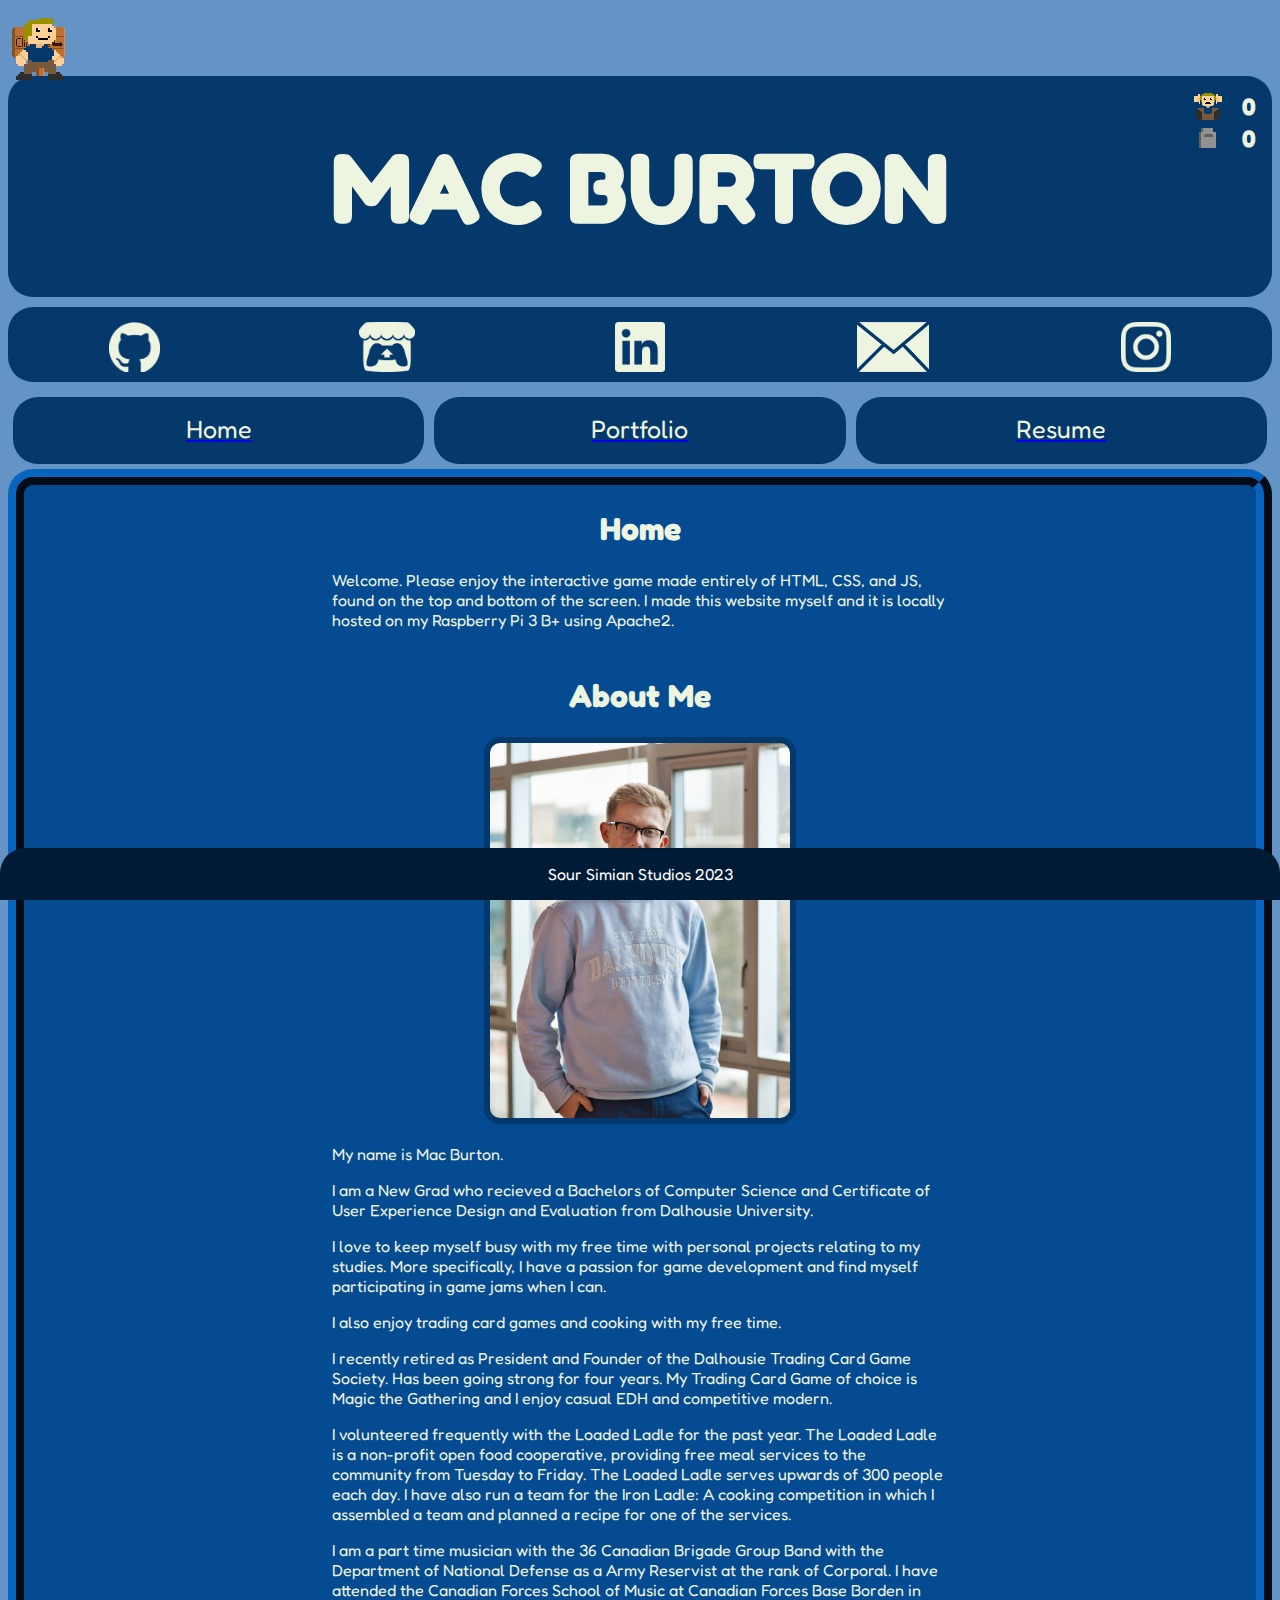
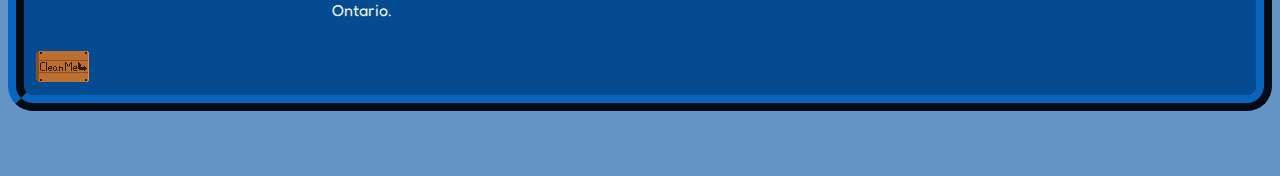
==== index.html @ ea4a15a8 "Added consistant stylings for clean me sign and corpse margin" ====
<!DOCTYPE html>
<html>
    <head>
        <meta charset="utf-8">
        <meta name="viewport" content="width=device-width, initial-scale=1">
        <title>My Website</title>
        <link rel="stylesheet" href="https://fonts.googleapis.com/css?family=Fredoka One">
        <link rel="stylesheet" href="styles/styles.css">
        <script src="https://code.jquery.com/jquery-3.7.1.min.js"></script>
        <!--<script src="functions.js"></script>-->
    </head>
    <body id="body">

        
        <div id="deathSpace" style="position:absolute;">
            <img src="./Images/Signs/S1.png" style="position:absolute; padding-top: 4px;">
        </div>
        <img id="character" style="position:absolute;" src="./Images/Character/M0.png" onclick="GFG_Fun()" >
        <div id="deathSpawner" style="position:absolute;">
            
        </div>
        
        <img id="character-space" style="visibility: hidden;" src="./Images/Character/M0.png" onclick="GFG_Fun()">
        
        
        <script type="text/javascript">
            document.getElementById('character').style.transform = "scale(1)";

            var left = 0;
            guy = document.getElementById('character');
            timerId = 0;
            counter = 0;
            deathCounter = 0;
            spriteManager = 0;
            up = true;
            right = true;
            moveSpeed = 8;
            opacityFadeNum = 0;
            wait = true;
            death = false;
            opacityFade = false;
            score = 0;
            cleanScore = 0;
            falling = false;
            fallingCounter = 0;
            permaWait = false;
            firstCycle = true;

            
            //console.log("product: " + product[0]);
            
            const queryString = window.location.search;
            const urlParams = new URLSearchParams(queryString);
            console.log(urlParams);
            if (urlParams.size > 0){
                const killScoreURL = urlParams.get('k');
                score = killScoreURL;
                console.log(score);
                

                const cleanScoreURL = urlParams.get('c');
                cleanScore = cleanScoreURL;
                console.log(cleanScore);
                
            }
            
            //Temp vars
            trigger = false;
            
            //TODO if permawait, corpse should not teleport to curr pos (to see bug kill while waiting about to walk)

            timerId = setInterval( function() { //This function is called by the browser every 33 milliseconds
                updateLinks();
                document.getElementById("killScore").innerHTML = score;
                document.getElementById("cleanScore").innerHTML = cleanScore;
                var width = document.getElementById('nav-name').offsetWidth - 64;

                if (death){
                    deathCounter++;
                    
                    if (deathCounter > 32){
                        document.getElementById('character').style.opacity = "0.0";
                        document.getElementById('character').style.visibility = "visible";
                        //document.getElementById("killScore").innerHTML = deathCounter;
                        
                        deathCounter = 0;
                        death = false;
                        opacityFade = true;
                        respawnSfx = new Audio('./sfx/Respawn/respawn-1.mp3');
                        respawnSfx.volume = 0.05;
                        respawnSfx.play();
                    }
                }

                if (falling){
                    fallingCounter++;

                    //if (fallingCounter < 32){

                        
                    // This can probably be improved on
                    //if (fallingCounter < 32){
                        if (isNaN(parseInt(document.getElementById('corpse' + score).style.top))){
                            if (!permaWait && !wait){
                                document.getElementById('corpse' + score).style.left =  guy.style.left = left + "px";
                            }
                            else{
                                permaWait = true;
                            }
                            document.getElementById('corpse' + score).style.top = (fallingCounter * fallingCounter)+ "px";
                            firstCycle = false;
                        }
                        else{
                            
                            if (parseInt(document.getElementById('corpse' + score).style.top) < document.getElementById('body').scrollHeight - document.getElementsByClassName('footer')[0].offsetHeight){

                                if (!permaWait && !wait){
                                    document.getElementById('corpse' + score).style.left =  guy.style.left = left + "px";
                                }
                                else{
                                    permaWait = true;
                                }
                                //document.getElementById('nav-name').innerHTML = fallingCounter * fallingCounter + "\n" + document.getElementById('body').scrollHeight
                                if (fallingCounter * fallingCounter > document.getElementById('body').scrollHeight - document.getElementsByClassName('footer')[0].offsetHeight){
                                    smackSfx = new Audio('./sfx/Smacks/smack-2.mp3');
                                    smackSfx.volume = 0.2;
                                    smackSfx.play();
                                    
                                    //document.getElementById('nav-name').innerHTML = document.getElementById('corpse' + score).clientHeight / 2;
                                    fallingCounter = 0;
                                    falling = false;
                                    permaWait = false;
                                    firstCycle = true;
                                    
                                    //document.getElementById('corpse' + score).src = './Images/Character/D1.png';
                                    document.getElementById('corpse' + score).style.visibility = "hidden";
                                    
                                    let img = document.createElement('img');
                                    img.id = 'corpse' + (score);
                                    //img.classList.add('corpses');
                                    img.style.position = 'absolute';
                                    img.src ='./Images/Character/D1.png';
                                    if (!right){
                                        img.style.transform = "scaleX(-1)";
                                    }
                                    img.style.left = guy.style.left;
                                    img.onclick = function() { 
                                        
                                        imageNameSplit = img.src.split("/");
                                        imageName = imageNameSplit[imageNameSplit.length - 1]
                                        if (!(imageName == 'tomb-1.png' || imageName == 'tomb-2.png' || imageName == 'tomb-3.png')){
                                            cleanScore++;
                                            updateLinks();
                                            document.getElementById("cleanScore").innerHTML = cleanScore;
                                            bellSfx = new Audio('./sfx/Bells/bell-' + getRandomInt(1,3) + '.mp3');
                                            bellSfx.volume = 0.2;
                                            bellSfx.play();
                                            img.src ='./Images/Tombstones/tomb-' + getRandomInt(1,3) + '.png';
                                        }
                                    };
                                    
                                    document.getElementById('text-main').appendChild(img);
                                    

                                    //document.getElementById('corpse' + score).style.top = document.getElementById('body').scrollHeight - document.getElementsByClassName('footer')[0].offsetHeight + "px";
                                }
                                else{
                                    document.getElementById('corpse' + score).style.top = (fallingCounter * fallingCounter)+ "px";
                                    
                                }  
                            }
                            //document.getElementById('nav-name').innerHTML = document.getElementById('corpse' + score).style.top + "\n" + document.getElementById('body').scrollHeight;
                        }
                    //}
                    
                }

                


                if (parseFloat(document.getElementById('character').style.opacity) < 1.0){
                    document.getElementById('character').style.opacity = parseFloat(document.getElementById('character').style.opacity) + 0.1;
                }

                if (wait){
                    document.getElementById('character').src = "./Images/Character/M0.png";
                    counter++;
                    if (counter > 32){
                        
                        wait = false;
                    }
                }
                
                else{
                    if (right){
                        left += moveSpeed;
                        if( left > width) {
                            
                            //clearInterval( timerId ); //Stop the interval because left is > 200
                            document.getElementById('character').style.transform = "scaleX(-1)";
                            left= document.getElementById("nav-name").offsetWidth - 64;
                            right = false;
                            wait = true;
                        }

                        counter++;
                        if (counter > 4){
                            counter = 0;
                            if (spriteManager > 2){
                                up = false;
                            }
                            else if (spriteManager < 2){
                                up = true;
                            }
                            up ? spriteManager++ : spriteManager--;
                            document.getElementById('character').src = "./Images/Character/M" + spriteManager + ".png";
                        }
                        //Update image
                        guy.style.left = left + "px";
                }
                else{
                    
                    if(left > width) { 

                        trigger = true;
                        //document.getElementById('nav-name').innerHTML = guy.style.left + "\n" + width + "BANG";
                        //clearInterval( timerId ); //Stop the interval because left is > 200
                        document.getElementById('character').style.transform = "scaleX(-1)";
                        left= document.getElementById("nav-name").offsetWidth - 64;
                        right = false;
                    }

                    left -= moveSpeed;
                    if( left < 8) {
                        
                        //clearInterval( timerId ); //Stop the interval because left is > 200
                        document.getElementById('character').style.transform = "scaleX(1)";
                        left = 8;
                        right = true;
                        wait = true;
                    }
                    



                    counter++;
                    if (counter > 4){
                        counter = 0;
                        if (spriteManager > 2){
                            up = false;
                        }
                        else if (spriteManager < 2){
                            up = true;
                        }
                        up ? spriteManager++ : spriteManager--;
                        document.getElementById('character').src = "./Images/Character/M" + spriteManager + ".png";
                    }
                    //Update image
                    guy.style.left = left + "px";
                    }
                    document.getElementById('deathSpawner').style.left = guy.style.left;
                }
                
                
            }, 33 );

            function GFG_Fun() {
                //<img id="character" style="position:absolute;" src="./Images/Character/M0.png" onclick="GFG_Fun()" >
                score++;
                updateLinks();
                document.getElementById("killScore").innerHTML = score;
                let img = document.createElement('img');
                img.id = 'corpse' + score;
                img.style.position = 'absolute';
                img.src ='./Images/Character/D0.png';
                img.style.left = guy.style.left;
                document.getElementById('deathSpace').appendChild(img);
                
                if (wait){
                    permaWait = true;
                }

                document.getElementById('character').style.visibility = "hidden";
                death = true;
                falling = true;

                punchSfx = new Audio('./sfx/Punches/punch-1.mp3');
                punchSfx.volume = 0.2;
                punchSfx.play();

                screamSfx = new Audio('./sfx/Screams/scream-' + getRandomInt(1,3) + '.mp3');
                screamSfx.volume = 0.2;
                screamSfx.play();
                
            }

            function updateLinks(){
                document.getElementById("nav-index").setAttribute("href", "./index.html?k=" + score + "&c=" + cleanScore);
                document.getElementById("nav-portfolio").setAttribute("href", "./portfolio.html?k=" + score + "&c=" + cleanScore);
                document.getElementById("nav-resume").setAttribute("href", "./resume.html?k=" + score + "&c=" + cleanScore);
            }

            function getRandomInt(min, max) {
                min = Math.ceil(min);
                max = Math.floor(max);
                return Math.floor(Math.random() * (max - min + 1)) + min;
            }
        </script>

        <div>
            <img id="killIcon" src="./Images/Character/D0.png" alt="Death Icon">
            <h2 id="killScore"></h2>
        </div>
        <div>
            <img id="cleanIcon" src="./Images/Tombstones/tomb-1.png" alt="Tombstone Icon">
            <h2 id="cleanScore"></h2>
        </div>
        
        <h1 id="nav-name">MAC BURTON</h1>
        <div id="nav-links" class="row">
            <!-- <button onclick="updateScore()">temp button</button> -->
            
            
            <div class="col-5">
                <a href="https://github.com/limemonkeys">
                    <img class="nav-logos" src="./Images/Logos/github.png" alt="Github Logo">
                </a>
            </div>
            <div class="col-5">
                <a href="https://limemonkeys.itch.io/">
                    <img class="nav-logos" src="./Images/Logos/itch.png" alt="Itch.io Logo">
                </a>
            </div>
            <div class="col-5">
                <a href="https://www.linkedin.com/in/joseph-burton-2851a319b/">
                    <img class="nav-logos" src="./Images/Logos/linkedin.png" alt="LinkedIn Logo">     
                </a>
            </div>
            <div class="col-5">
                <a href="mailto:macburton1000@gmail.com">
                    <img class="nav-logos" src="./Images/Logos/mail.png" alt="Email Logo">     
                </a>
            </div>
            <div class="col-5">
                <a href="https://www.instagram.com/citrussimian/">
                    <img class="nav-logos" src="./Images/Logos/instagram.png" alt="Instagram Logo">    
                </a>
            </div>
        </div>
        <div class="row">
            <a id="nav-index" class="col-3" href="./index.html">
                <div class="nav-page">
                    Home
                </div>
            </a> 
            <a id="nav-portfolio" class="col-3" href="./portfolio.html">
                <div class="nav-page">
                    Portfolio
                </div>
            </a>
            <a id="nav-resume" class="col-3" href='./resume.html'>
                <div class="nav-page">
                    Resume
                </div>
            </a>
        </div>
        

        

        <!--Main-->
        <div class="main border">
            <h1>Home</h1>
            <p class="text">
                Welcome. 
                Please enjoy the interactive game made entirely of HTML, CSS, and JS, found on the top and bottom of the screen.
                I made this website myself and it is locally hosted on my Raspberry Pi 3 B+ using Apache2.
            </p>
            <h1 class="text-space">About Me</h1>
            <img id="profile" src="./Images/Headshot 1.jpeg" alt="Selfie">
            <p id="" class="text">
                My name is Mac Burton. 
            </p>
            <p class="text">
                I am a New Grad who recieved a Bachelors of Computer Science 
                and Certificate of User Experience Design and Evaluation from 
                Dalhousie University.
            </p>
            <p class="text">
                I love to keep myself busy with my free time with
                personal projects relating to my studies. More specifically, I
                have a passion for game development and find myself participating 
                in game jams when I can.
            </p>
            <p class="text">
                I also enjoy trading card games and cooking with my free time.
            </p>
            <p class="text">
                I recently retired as President and Founder of the Dalhousie
                Trading Card Game Society. Has been going strong for four years.
                My Trading Card Game of choice is Magic the Gathering and I enjoy
                casual EDH and competitive modern.
            </p>
            <p class="text">
                I volunteered frequently with the Loaded Ladle for the past year.
                The Loaded Ladle is a non-profit open food cooperative, providing free
                meal services to the community from Tuesday to Friday. The Loaded
                Ladle serves upwards of 300 people each day. I have also run a team
                for the Iron Ladle: A cooking competition in which I assembled a team
                and planned a recipe for one of the services.
            </p>
            
            <p class="text">
                I am a part time musician with the 36 Canadian Brigade Group Band 
                with the Department of National Defense as a Army Reservist at the 
                rank of Corporal. I have attended the Canadian Forces School of Music
                at Canadian Forces Base Borden in Ontario.
            </p>
            <img id="cleanSign" src="./Images/Signs/S2.png">
            <p id="text-main" class="text hidden-text">
                I am the one who stops.<br>
                I am the one who stops
            </p>
            
        </div>
    </body>
    <footer class="footer">
        <p>Sour Simian Studios 2023</p>
    </footer>
</html>
---- styles/styles.css ----
/*
Filename: styles.css
Author: Mac Burton
Start Date: 16 Sept '23
Summary:
    This stylesheet used for styling each of the pages for this website. 
    There are comments grouping related stylings together.
*/

/*
Section: Rows and Columns
Relevancy: All pages
*/
.row {
    display: flex;
}

.col-1 {
    flex: 100%;
    padding: 5px;
}

.col-2 {
    flex: 50%;
    padding: 5px;
}

.col-3 {
    flex: 33.3%;
    padding: 5px;
}

.col-4 {
    flex: 25%;
    padding: 5px;
}

.col-5 {
    flex: 20%;
    padding: 5px;
}

.col-6 {
    flex: 16.66%;
    padding: 5px;
}


/*
Section: General Stylings
Relevancy: All
*/

/* Class to center text. Typically used on 1-2 sentence paragraphs */
.text-center{
    text-align: center;
}


/*
Section: Navbar
Relevancy: All pages
*/

#nav-name{
    color: #EDF5E1;
    background-color: #05386B;
    text-align: center;
    padding-top: 50px;
    padding-bottom: 50px;
    border-radius: 25px;
    font-size: 100px;
    margin: 0;
}

#nav-links{
    color: #EDF5E1;
    background-color: #05386B;
    text-align: center;
    height: 75px;
    border-radius: 25px;
    margin-top: 10px;
    padding: 0px;
}

.nav-logos{
    padding-top: 10px;
    height: 50px;
    width: auto;
}

.nav-page{
    color: #EDF5E1;
    background-color: #05386B;
    text-align: center;
    font-size: 25px;
    height: 50px;
    border-radius: 25px;
    margin-top: 5px;
    padding-top: 17px;
    margin-top: 10px;
    text-decoration: none;
}

/*
Section: Background
Relevancy: All
*/

body {
    background-color: #6394C5;
    font-family: "Fredoka One", sans-serif;
}


/*
Section: Main
Relevancy: All
*/

.main{
    color: #EDF5E1;
    text-align: center;
    height: 500px; 
    border-radius: 25px;
    height: auto;
    margin-bottom: 65px;
    padding-top: 3px;
    padding-bottom: 3px;
}

.border{
    /* THIS DOESN'T WORK ON CHROME. ACCENT COLOR APPEARS BLACK. CURSE YOU CHROME!!! */
    border: 16px ridge #05386B;
    background-color: #054b92;
    border-radius: 25px;
}


/*
Section: Footer
Relevancy: All
*/

.footer{
    position: fixed;
    left: 0;
    bottom: 0;
    width: 100%;
    border-top-left-radius: 25px;
    border-top-right-radius: 25px;
    background-color: #001b36;
    color: white; /*TODO: Update to off-white*/
    text-align: center;
}









#character{
    transform: scale(1);
    margin-top: 8px;
}

#character-space{
    
}






#home{
    margin-left: -5px;
    margin-right: 5px;
}

#other{
    margin-left: 5px;
    margin-right: -5px;
}










.portfolioPics{

    border: 6px solid #05386B;
}







#text-background{
    background-color: #427ab3;
}

#profile{
    width: 300px;  
    height: auto;  
    border-radius: 16px;
    border: 6px solid #05386B;
}




.text{

    padding-left: 25%;
    padding-right: 25%;
    text-align: left;

}





.text-space{

    padding-top: 25px;
}

.container {
    max-width: 1200px; /* adjust to the desired size */
    margin: 0 auto;
    display: grid;
    grid-template-columns: repeat(4, 1fr); /* adjust as needed */
    grid-gap: 20px; /* adjust as needed */
}

.column {
    display: flex;
    flex-direction: column;
    align-items: center;
    justify-content: center;
    text-align: center;
}

.column img {
    width: 300px;  
    height: auto;  
    border-radius: 16px;
    object-fit: cover;
    object-position: center;
    margin-bottom: 10px;
}

#border-inner{
    background-color: #427ab3;
    border-radius: 25px;
    border: 8px ridge #05386B;
    border-top-left-radius: 0px;
    margin-left: 4%;
    margin-right: 4%;
    margin-top: -32px;
}

#border-inner-title{
    background-color: #427ab3;
    border-radius: 25px;
    border: 8px ridge #05386B;
    border-bottom: 0px;
    padding-bottom: 24px;
    margin-left: 4%;
    margin-right: 4%;
    /* If the screen is bigger, width should instead be about 33.33% */
    width: 50%;
    position: relative; /* Add this */
    z-index: 1; /* Add this */
}

#resume-container {
    width: 80%;
    height: 1050px;
    border-bottom-left-radius: 32px;
    border-bottom-right-radius: 32px;
    border-top-right-radius: 32px;
    /* fix for safari rounded corners */
    position: relative;
    overflow: hidden;
    margin: auto;
    mask-image: -webkit-radial-gradient(#054b92, black);
}

#resume-container-tabs {
    width: 80%;
    
    
    /* fix for safari rounded corners */
    position: relative;
    overflow: hidden;
    margin: auto;
    
}

.resume-container-tab {
    color: #EDF5E1;
    background-color: #05386B;
    text-align: center;
    font-size: 20px;
    height: 24px;
    margin-top: 0px;
    padding-top: 8px;
    border-top-left-radius: 32px;
    border-top-right-radius: 32px;
    
}

.hidden{
    opacity: 0;
}

.hidden-text{
    color: rgba(0,0,0,0);
}

#border-inner-date{
    background-color: #427ab3;
    border-radius: 25px;
    border: 8px ridge #05386B;
    border-top: 0px;
    padding-top: 1px;
    margin-top: -16px;
    margin-left: 4%;
    margin-right: 4%;
    width: 50%;
    position: relative; /* Add this */
    z-index: 0; /* Add this to place it behind the other element */
}

/* Used for blog posts */

.blog-post {
    width: 80%;
    margin: auto;
    background-color: #427ab3;
    border-radius: 25px;
    border: 8px ridge #05386B;
    overflow: hidden;
    padding: 0px 20px 0px 20px;
    box-shadow: 0 2px 4px rgba(0, 0, 0, 0.2);
}

.blog-post-title {
    float: left;
}

.blog-post-date {

    float: right;
    /*padding-left: 85%;*/
}

.blog-post-text {
    clear: both;
    margin-top: 20px;
    text-align: left;
    padding: 0px 20px 0px 20px;
    
}

/* Finished */

@media screen and (max-width: 1800px) {
    .container {
        grid-template-columns: repeat(3, 1fr);
    }

    
}

@media screen and (max-width: 1100px) {
    .container {
        grid-template-columns: repeat(2, 1fr);
    }
}

@media screen and (max-width: 750px) {
    .container {
        grid-template-columns: repeat(1, 1fr);
    }
}

/* This makes the screen dark */
.overlay {
    position: fixed;
    top: 0;
    left: 0;
    width: 100%;
    height: 100%;
    background-color: #000000;
    display: none;
}

.overlay-content {
    background-color: #2ca361;
    position: absolute;
    top: 50%;
    left: 50%;
    transform: translate(-50%, -50%);
    padding: 20px;
    text-align: center;
    width: 90%;
    height: 70%;
    max-width: 800px;
    max-height: 600px;
    overflow: auto;
    border-radius: 25px;
    border: 16px ridge #037034;
}

.overlay-text {
    position: fixed;
    top: 0;
    left: 0;
    width: 80%; /* adjust as needed */
    height: 80%; /* adjust as needed */
    background-color: #000000;
    color: white;
    padding: 20px;
    overflow-y: scroll;
}

.close {
    position: absolute;
    top: 0px;
    right: 15px;
    font-size: 30px;
    font-weight: bold;
    cursor: pointer;
}


.slideshow-container {
    position: relative;
    margin: auto;
    width: 80%;
}

.slide {
    display: none;
    position: absolute;
    top: 0;
    left: 0;
    width: 100%;
    

}

.slide:first-child {
    display: block;
}

.slide img {
    width: 100%;
}

.slideRounding{
    border: 6px solid #037034;
    border-radius: 25px;
}

.prev,
.next {
    position: absolute;
    transform: translateY(+150%);
    width: auto;
    padding: 16px;
    color: white;
    font-weight: bold;
    font-size: 20px;
    transition: 0.6s ease;
    border-radius: 0 3px 3px 0;
    cursor: pointer;
}

.prev {
    left: 0;
    border-radius: 3px 0 0 3px;
}

.next {
    right: 0;
    border-radius: 3px 3px 3px 0;
}

.prev:hover,
.next:hover {
    background-color: rgba(0, 0, 0, 0.8);
}

@media screen and (max-width: 600px) {
    .prev,
    .next {
        font-size: 18px;
        padding: 8px;
    }
}

.below-text{
    padding-top: 275px;
}

.float-text-left{
    text-align: left;
}

#killScore{
    color: #EDF5E1;
    position: absolute; 
    margin-top: 16px;
    right: 24px;
}
#killIcon{
    position: absolute; 
    margin-top: 14px;
    right: 56px;
    width: 32px;
}

#cleanScore{
    color: #EDF5E1;
    position: absolute; 
    margin-top: 48px;
    right: 24px;
}

#cleanIcon{
    position: absolute; 
    margin-top: 52px;
    right: 56px;
    width: 32px;
}

#cleanSign{
    position: absolute;
    left: 32px;
    padding-top: 0px;
}

/*
Mobile View Specific Changes
*/
@media only screen and (max-width: 600px) {
    #profile {
        width: 150px;
    }
    #nav-name{
        font-size: 65px;
    }
    .nav-logos{
        padding-top: 15px;
        height: 35px;
        width: auto;
    }
    .text{

        padding-left: 10%;
        padding-right: 10%;    
    }
    .nav-page{
        color: #EDF5E1;
        background-color: #05386B;
        text-align: center;
        font-size: 20px;
        height: 50px;
        border-radius: 25px;
        margin-top: 0px;
        padding-top: 22px;
        margin-top: 5px;
        margin-bottom: 5px;
    }

    #resume-container {
        height: 420px;
    }
}
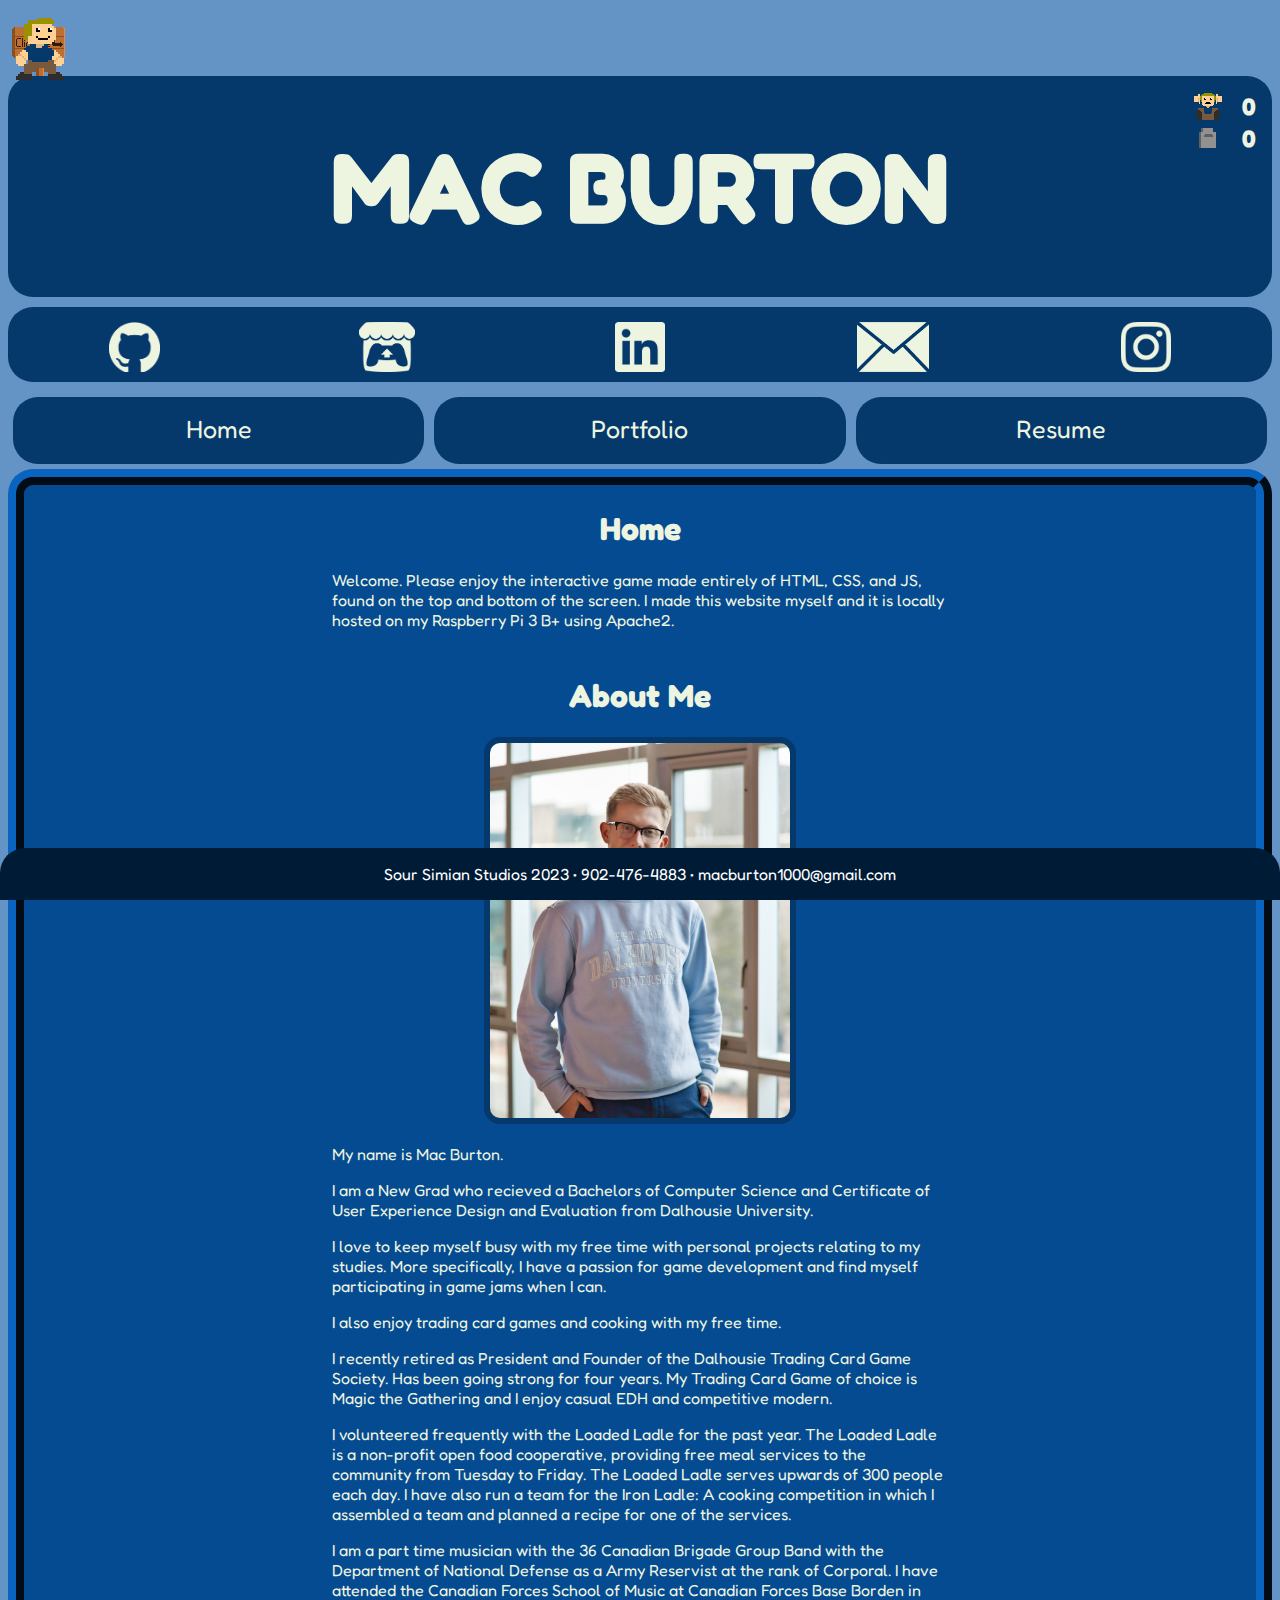
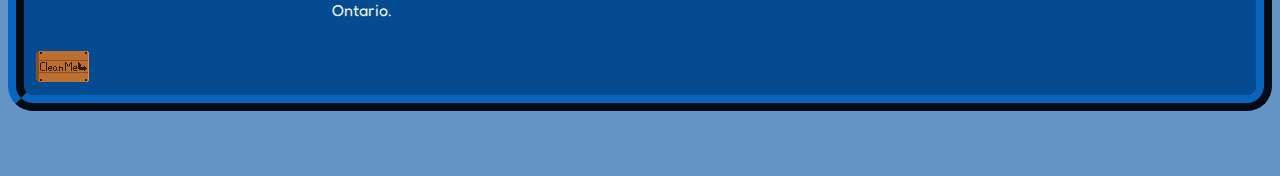
==== commit 87160574: "Fixed bad LinkedIn redirect. Made all non-email links open in seperate tab" ====
--- a/index.html
+++ b/index.html
@@ -322,17 +322,17 @@
             
             
             <div class="col-5">
-                <a href="https://github.com/limemonkeys">
+                <a href="https://github.com/limemonkeys" target="_blank">
                     <img class="nav-logos" src="./Images/Logos/github.png" alt="Github Logo">
                 </a>
             </div>
             <div class="col-5">
-                <a href="https://limemonkeys.itch.io/">
+                <a href="https://limemonkeys.itch.io/" target="_blank">
                     <img class="nav-logos" src="./Images/Logos/itch.png" alt="Itch.io Logo">
                 </a>
             </div>
             <div class="col-5">
-                <a href="https://www.linkedin.com/in/joseph-burton-2851a319b/">
+                <a href="https://www.linkedin.com/in/mac-burton-2851a319b/" target="_blank">
                     <img class="nav-logos" src="./Images/Logos/linkedin.png" alt="LinkedIn Logo">     
                 </a>
             </div>
@@ -342,7 +342,7 @@
                 </a>
             </div>
             <div class="col-5">
-                <a href="https://www.instagram.com/citrussimian/">
+                <a href="https://www.instagram.com/citrussimian/" target="_blank">
                     <img class="nav-logos" src="./Images/Logos/instagram.png" alt="Instagram Logo">    
                 </a>
             </div>
@@ -425,6 +425,6 @@
         </div>
     </body>
     <footer class="footer">
-        <p>Sour Simian Studios 2023</p>
+        <p>Sour Simian Studios 2023 &#x2022; 902-476-4883 &#x2022; macburton1000@gmail.com</p>
     </footer>
 </html>--- a/styles/styles.css
+++ b/styles/styles.css
@@ -329,6 +329,18 @@
 
 .hidden-text{
     color: rgba(0,0,0,0);
+}
+
+#download-resume:link{
+    color:#6394C5;
+}
+
+#download-resume:visited{
+    color:#6394C5;
+}
+
+#download-resume:active{
+    color:#427ab3;
 }
 
 #border-inner-date{
@@ -555,6 +567,18 @@
     padding-top: 0px;
 }
 
+#nav-index{
+    text-decoration: none;
+}
+
+#nav-portfolio{
+    text-decoration: none;
+}
+
+#nav-resume{
+    text-decoration: none;
+}
+
 /*
 Mobile View Specific Changes
 */
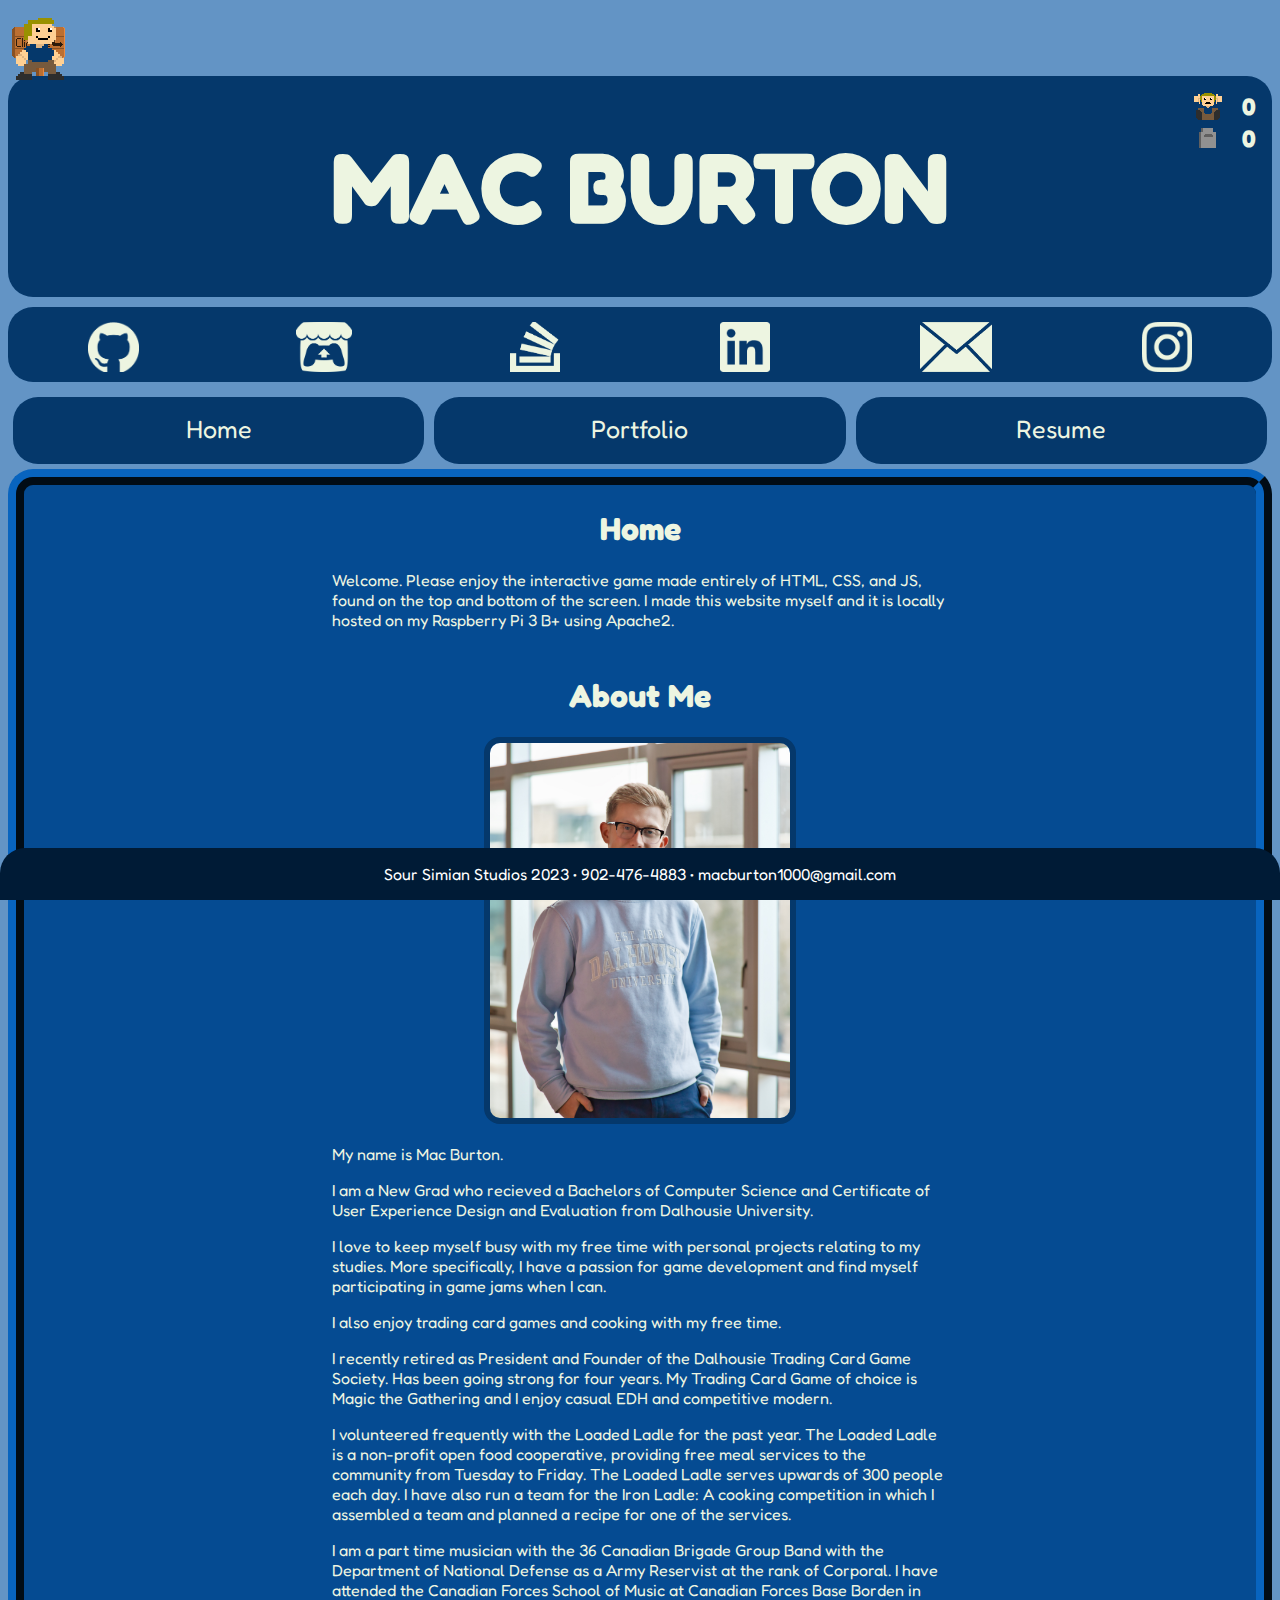
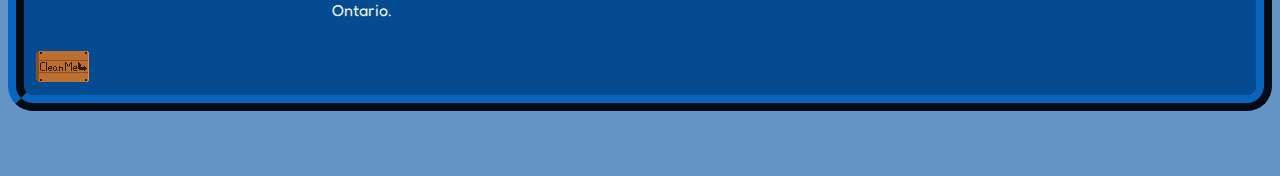
==== commit faeaab88: "Added stack overflow to links" ====
--- a/index.html
+++ b/index.html
@@ -315,33 +315,35 @@
             <img id="cleanIcon" src="./Images/Tombstones/tomb-1.png" alt="Tombstone Icon">
             <h2 id="cleanScore"></h2>
         </div>
-        
         <h1 id="nav-name">MAC BURTON</h1>
         <div id="nav-links" class="row">
             <!-- <button onclick="updateScore()">temp button</button> -->
-            
-            
-            <div class="col-5">
+            <div class="col-6">
                 <a href="https://github.com/limemonkeys" target="_blank">
                     <img class="nav-logos" src="./Images/Logos/github.png" alt="Github Logo">
                 </a>
             </div>
-            <div class="col-5">
+            <div class="col-6">
                 <a href="https://limemonkeys.itch.io/" target="_blank">
                     <img class="nav-logos" src="./Images/Logos/itch.png" alt="Itch.io Logo">
                 </a>
             </div>
-            <div class="col-5">
+            <div class="col-6">
+                <a href="https://stackoverflow.com/users/14095522/lime" target="_blank">
+                    <img class="nav-logos" src="./Images/Logos/stack-overflow.png" alt="Stack Overflow Logo">
+                </a>
+            </div>
+            <div class="col-6">
                 <a href="https://www.linkedin.com/in/mac-burton-2851a319b/" target="_blank">
                     <img class="nav-logos" src="./Images/Logos/linkedin.png" alt="LinkedIn Logo">     
                 </a>
             </div>
-            <div class="col-5">
+            <div class="col-6">
                 <a href="mailto:macburton1000@gmail.com">
                     <img class="nav-logos" src="./Images/Logos/mail.png" alt="Email Logo">     
                 </a>
             </div>
-            <div class="col-5">
+            <div class="col-6">
                 <a href="https://www.instagram.com/citrussimian/" target="_blank">
                     <img class="nav-logos" src="./Images/Logos/instagram.png" alt="Instagram Logo">    
                 </a>
--- a/styles/styles.css
+++ b/styles/styles.css
@@ -112,6 +112,11 @@
     font-family: "Fredoka One", sans-serif;
 }
 
+iframe {
+    padding: 0px;
+    margin: 0px;
+    border: 0px;
+}
 
 /*
 Section: Main
@@ -196,7 +201,6 @@
 
 
 .portfolioPics{
-
     border: 6px solid #05386B;
 }
 
@@ -311,7 +315,6 @@
 }
 
 .resume-container-tab {
-    color: #EDF5E1;
     background-color: #05386B;
     text-align: center;
     font-size: 20px;
@@ -321,6 +324,11 @@
     border-top-left-radius: 32px;
     border-top-right-radius: 32px;
     
+}
+
+#resume-text{
+    margin: 0px;
+    padding: 0px;
 }
 
 .hidden{
@@ -614,5 +622,35 @@
 
     #resume-container {
         height: 420px;
+        
+    }
+
+    
+
+    #resume-text{
+        font-size: 12px;
+    }
+
+    .resume-container-tab {
+        background-color: #05386B;
+        text-align: center;
+        height: 20px;
+        margin-top: 0px;
+        padding-top: 8px;
+        
+        border-top-left-radius: 16px;
+        border-top-right-radius: 16px;
+        
+        /* Manual override to col-3 */
+        flex: 33.3%;
+    }
+
+    .footer{
+        font-size: 12px;
+    }
+
+    .portfolioPics{
+        max-width: 200px;
+        border: 6px solid #05386B;
     }
 }